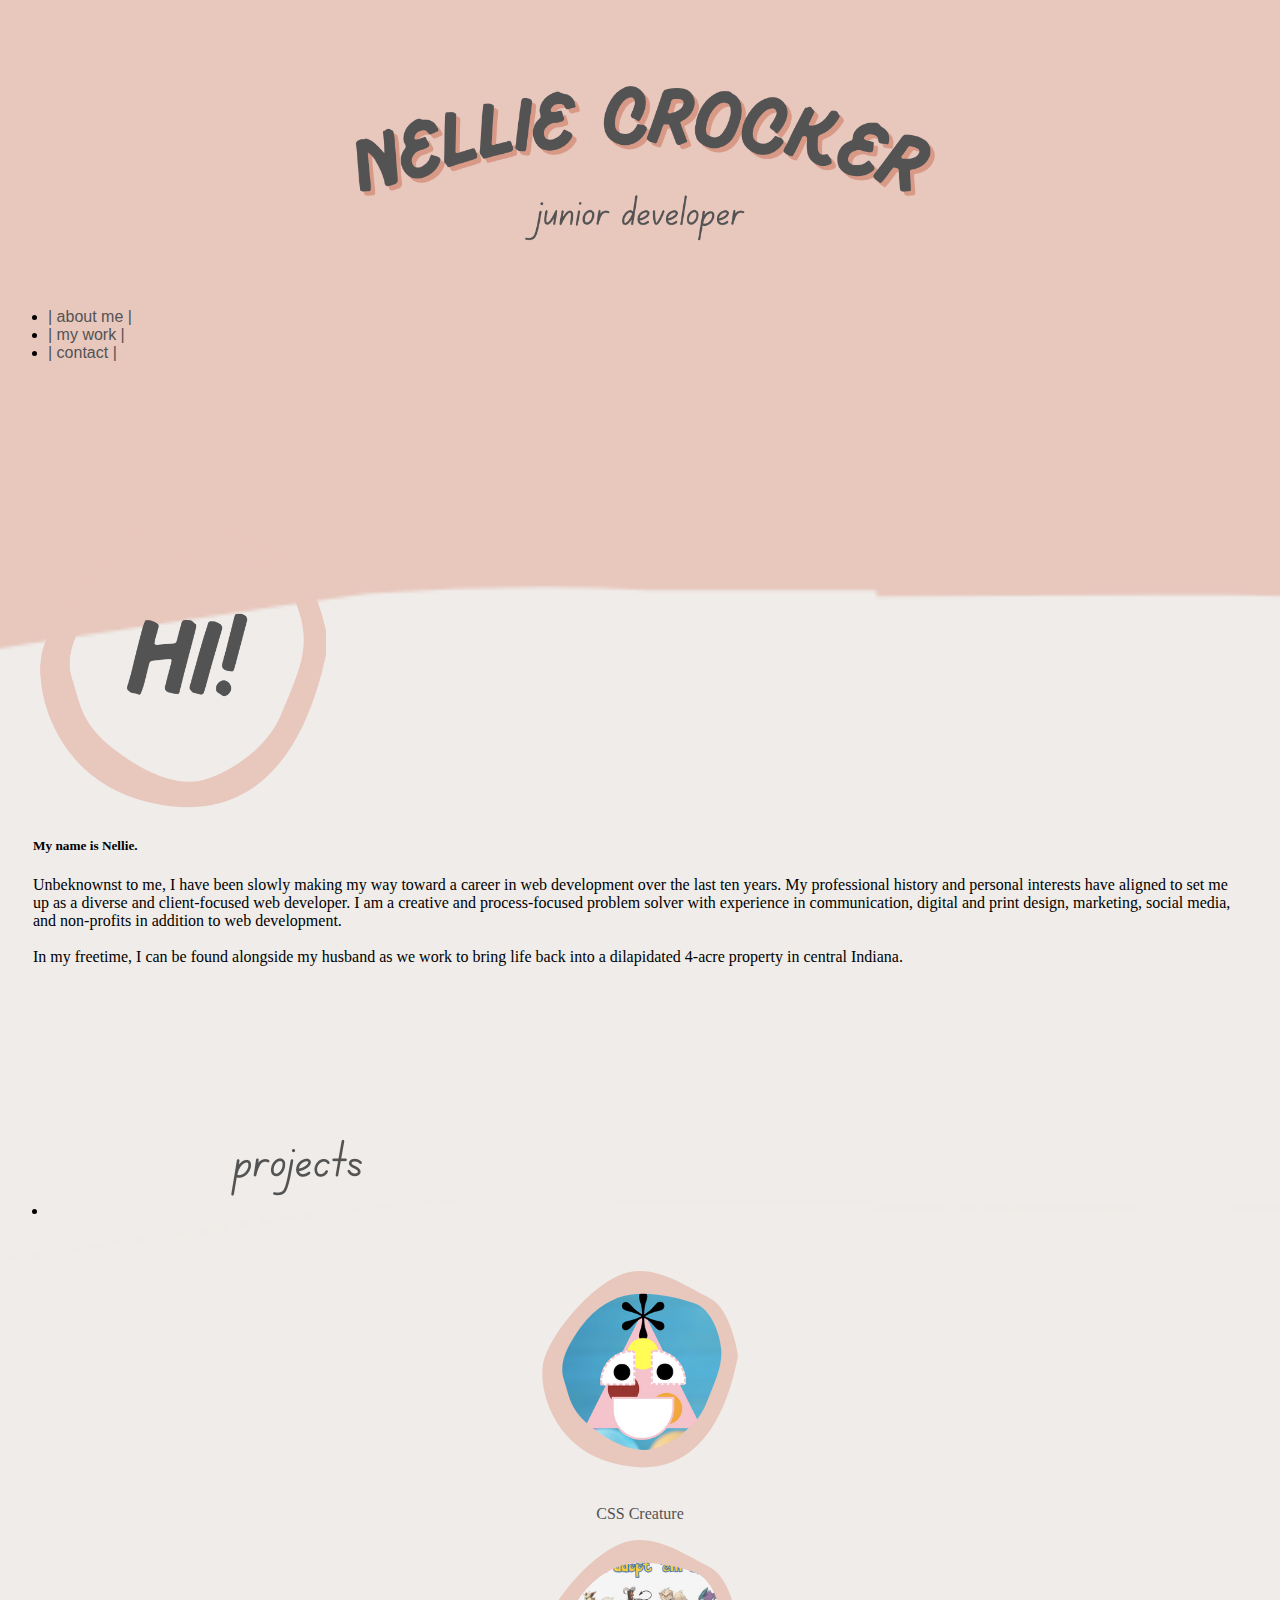
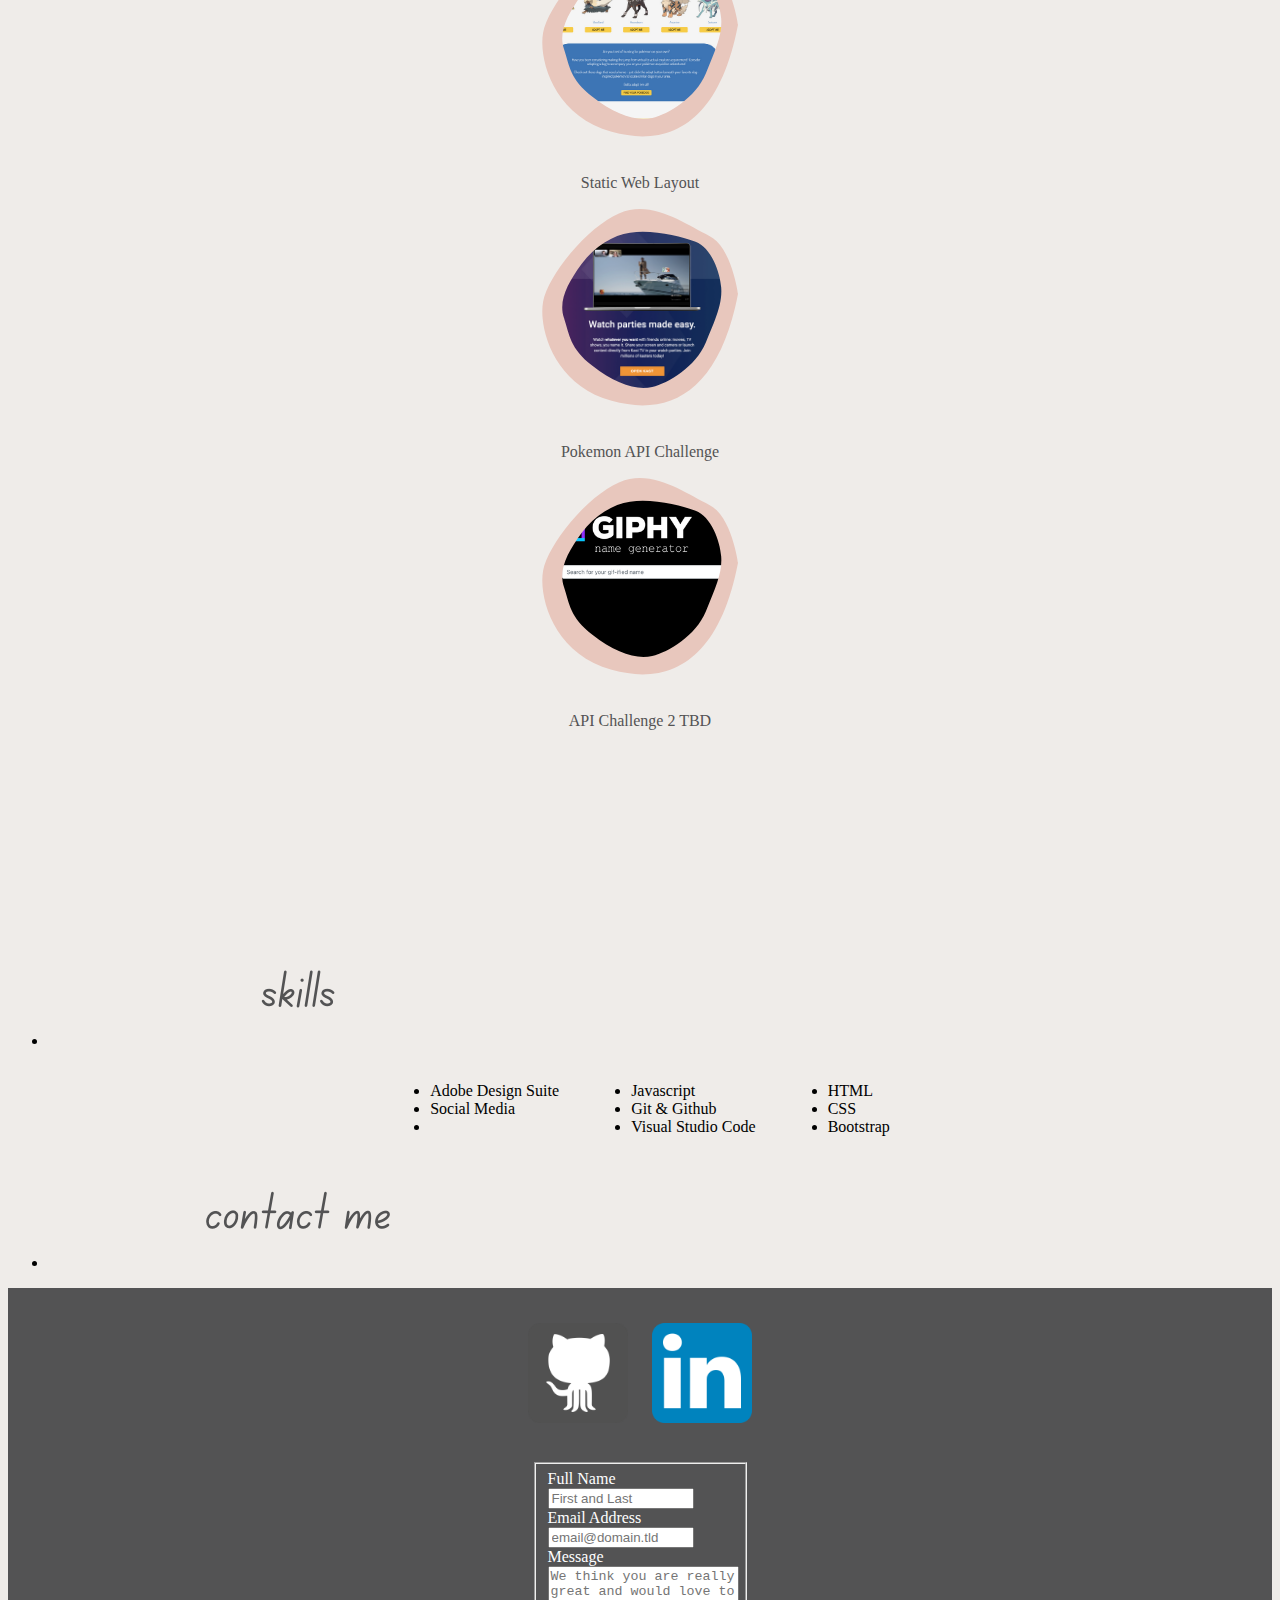
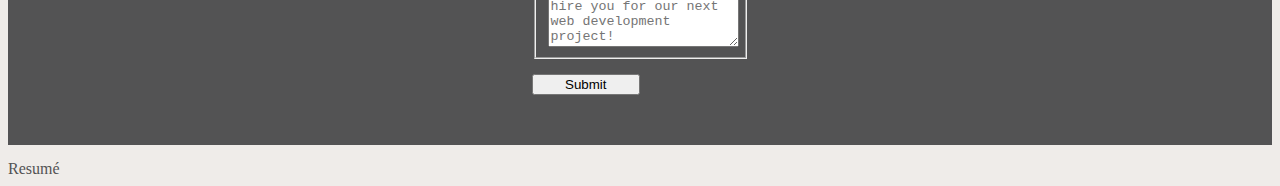
==== index-test.html @ 68a9d6b3 "changed the design and added a skills section to index2" ====
<!DOCTYPE html>
<html lang="en">

<head>
    <meta charset="UTF-8">
    <meta http-equiv="X-UA-Compatible" content="IE=edge">
    <meta name="viewport" content="width=device-width, initial-scale=1.0">
    <title>Nellie Crocker - Portfolio</title>
    <!-- Main stylesheet -->
    <link rel="stylesheet" href="style-test.css">
    <!-- Bootstrap CSS-->
    <link href="https://cdn.jsdelivr.net/npm/bootstrap@5.0.0-beta3/dist/css/bootstrap.min.css" rel="stylesheet"
        integrity="sha384-eOJMYsd53ii+scO/bJGFsiCZc+5NDVN2yr8+0RDqr0Ql0h+rP48ckxlpbzKgwra6" crossorigin="anonymous">
</head>

<body class="body-general">
    <img id="header-image" class="img-fluid" src="./assets/logo2.png" alt="...">

    </div>
    <ul id="nav-bar" class="nav justify-content-center">
        <li class="nav-item">
            <a class="nav-link active" aria-current="page" href="#">| about me |</a>
        </li>
        <li class="nav-item">
            <a class="nav-link" href="#">| my work |</a>
        </li>
        <li class="nav-item">
            <a class="nav-link" href="#">| contact |</a>
        </li>
    </ul>

    <!-- About me with rotating image -->
    <header>
        <div class="container">
            <div class="card mb-3" style="background-color: transparent; border: none; margin: 150px 25px 100px 25px;">
                <div class="row g-0">
                    <div class="col-md-4" style="justify-content: center;">
                        <img id="card-image" src="./assets/hi-circle.png" alt="...">
                    </div>
                    <div class="col-md-8">
                        <div class="card-body">
                            <h5 class="card-title">My name is Nellie.</h5>
                            <p class="card-text">Unbeknownst to me, I have been
                                slowly making my way toward a career in web development over the last ten years. My
                                professional history
                                and personal interests have aligned to set me up as a diverse and client-focused web
                                developer. I am a
                                creative and process-focused
                                problem solver with experience in
                                communication, digital and print design,
                                marketing, social media, and non-profits in addition to web development.<br><br>In my
                                freetime, I can be
                                found alongside my husband as we work to bring life back into a dilapidated 4-acre
                                property in central
                                Indiana.</p>

                        </div>
                    </div>
                </div>
            </div>

        </div>
    </header>

    <!-- Projects -->
    <ul class="nav-bar nav justify-content-center">
        <li class="nav-item">
            <img src="./assets/projects.png" alt="">
        </li>
    </ul>
    <section id="projects">
        <div class="container">
            <div class="row">

                <div class="col-sm">
                    <a href="https://codepen.io/nelliecrocker/pen/yLgYMJY" target="_blank">
                        <img class="project-image" src="assets/project1.png">
                        <p>CSS Creature</p>
                    </a>
                </div>
                <div class="col-sm">
                    <a href="https://nelliecrocker.github.io/StaticWebsite/" target="_blank">
                        <img class="project-image" src="assets/project2.png">
                        <p>Static Web Layout</p>
                    </a>
                </div>
                <div class="col-sm">
                    <a href="https://nelliecrocker.github.io/APIChallengeOne/" target="_blank">
                        <img class="project-image" src="assets/project3.png">
                        <p>Pokemon API Challenge</p>
                    </a>
                </div>
                <div class="col-sm">
                    <a href="https://nelliecrocker.github.io/APIChallengeOne/" target="_blank">
                        <img class="project-image" src="assets/project4.png">
                        <p>API Challenge 2 TBD</p>
                    </a>
                </div>
            </div>
        </div>
    </section>
    <!-- Skills -->
    <ul class="nav-bar nav justify-content-center">
        <li class="nav-item">
            <img src="./assets/skills.png" alt="">
        </li>
    </ul>
    <section id="skills-list">
        <div class="card">
            <ul class="list-group list-group-flush">
              <li class="list-group-item">Adobe Design Suite</li>
              <li class="list-group-item">Social Media</li>
              <li class="list-group-item"></li>
            </ul>
          </div>
          <div class="card skills-card">
            <ul class="list-group list-group-flush">
              <li class="list-group-item">Javascript</li>
              <li class="list-group-item">Git & Github</li>
              <li class="list-group-item">Visual Studio Code</li>
            </ul>
          </div>
          <div class="card skills-card">
            <ul class="list-group list-group-flush">
              <li class="list-group-item">HTML</li>
              <li class="list-group-item">CSS</li>
              <li class="list-group-item">Bootstrap</li>
            </ul>
          </div>


    </section>
    <!-- Contact Form -->
    <ul class="nav-bar nav justify-content-center">
        <li class="nav-item">
            <img src="./assets/contact.png" alt="">
        </li>
    </ul>
    <section id="form-body">
        <div class="container">

            <div class="row">
                <div class="col-sm">
                    <div>
                        <img id="social-icons" src="./assets/iconfinder_github_386637.png">
                        <img id="social-icons" src="./assets/iconfinder_linkedin_386655.png">

                    </div>
                </div>
                <div class="col-sm">
                    <div class="card" id="form-fard">

                        <div class="card-body" id="form-body">
                            <form id="fs-frm" name="simple-contact-form" accept-charset="utf-8"
                                action="https://formspree.io/f/xleadvrn" method="post">
                                <fieldset id="fs-frm-inputs">
                                    <label for="full-name">Full Name</label>
                                    <input type="text" name="name" id="full-name" placeholder="First and Last"
                                        required="">
                                    <label for="email-address">Email Address</label>
                                    <input type="email" name="_replyto" id="email-address"
                                        placeholder="email@domain.tld" required="">
                                    <label for="message">Message</label>
                                    <textarea rows="5" name="message" id="message"
                                        placeholder="We think you are really great and would love to hire you for our next web development project!"
                                        required=""></textarea>
                                    <input type="hidden" name="_subject" id="email-subject"
                                        value="Contact Form Submission">
                                </fieldset>
                                <input type="submit" value="Submit" id="form-button">
                            </form>

                        </div>
                    </div>
                </div>

    </section>
    <!-- Footer -->
    <footer id="footer" class="footer mt-auto py-3 bg-light">
        <div class="container">
            <span class="text-muted">
                <a href="https://drive.google.com/file/d/1Irsy0j0ZuKn8cSu6EXCxJ5TBGZnYmCjo/view?usp=sharing"
                    target="_blank">Resumé</a> </span>
        </div>
    </footer>

    <!--  -->






    <!-- Bootstrap JS -->
    <script src="https://cdn.jsdelivr.net/npm/bootstrap@5.0.0-beta3/dist/js/bootstrap.bundle.min.js"
        integrity="sha384-JEW9xMcG8R+pH31jmWH6WWP0WintQrMb4s7ZOdauHnUtxwoG2vI5DkLtS3qm9Ekf"
        crossorigin="anonymous"></script>
</body>

</html>
---- style-test.css ----
.body-general {
    background-color: #e8c7bd;
    background-image: url("./assets/tanoverlay3.png");
    background-position: center; 
    background-repeat: no-repeat; 
    background-size: cover; 
}

header {
    margin-bottom: 150px;
}

#header-image {
    display: flex;
    max-height: 300px;
    min-height: 100px;
    justify-content: center;
    margin-right: auto;
    margin-left: auto;
}

#nav-bar {
    font-family: 'Segoe UI', Tahoma, Geneva, Verdana, sans-serif;
    font-size:medium;
    /* background-color: white; */
    margin: 0px auto 20px auto;
}

a {
    color:#535354 !important;
    text-decoration: none !important;
}

.col-sm {
    display:flex;
    justify-content:space-evenly;
}

card-body {
    border: 0px;
    border-color: transparent;
}

#card-style {
    border: 0px; 
    background: none;
}

#card-image {
    width: 300px;
    height: auto;
}

#card-text2 {
    color: #535354;
    padding: 40px 40px 40px 40px;

}

#projects {
    display: flex;
    margin-top: 50px;
    margin-bottom: 200px;
    justify-content: space-evenly;
    
}

.project-image {
    border: 0px transparent;
    /* border-radius: 80px; */
    height: 200px;
    width: 200px;
    /* box-shadow: 5px 5px 3px gray; */
    margin-bottom: 15px;
    align-content: center;
    /* filter: opacity(40%) */
}

a > p {
    color: #535354;
    text-align: center;
    text-decoration: none;
    font-size:medium;

}

a:hover {
    transition: all .2s ease-in-out; 
    transform: scale(1.15);

}

a>img:hover {
    transition: all .2s ease-in-out; 
    transform: scale(1.1);
    filter: none;

}

#skills-list {
display: flex;
justify-content: space-evenly;
background-color: transparent;
margin-left: 350px;
margin-right: 350px;
}

.skills-card {
    background-color: transparent;
    border: none;
}

#form-body {
    background-color: #535354;
    color: white;
    padding-top: 25px;
    padding-bottom: 25px;
    
}

#form-card {
    width: 100%;
}

input {
    display: flex;
    width: 75%;
    }

textarea {
    display: flex;
    width: 100%
}

#form-button {
    width: 50%;
    margin-top: 15px;
    text-align: center;
}

#social-icons {
    width: 100px;
    height: 100px;
    margin: 10px;
}

#footer {
    display: flex;
    width: 100%;
    /* position: fixed; */
    bottom: 0;
    margin-top: 15px;
}
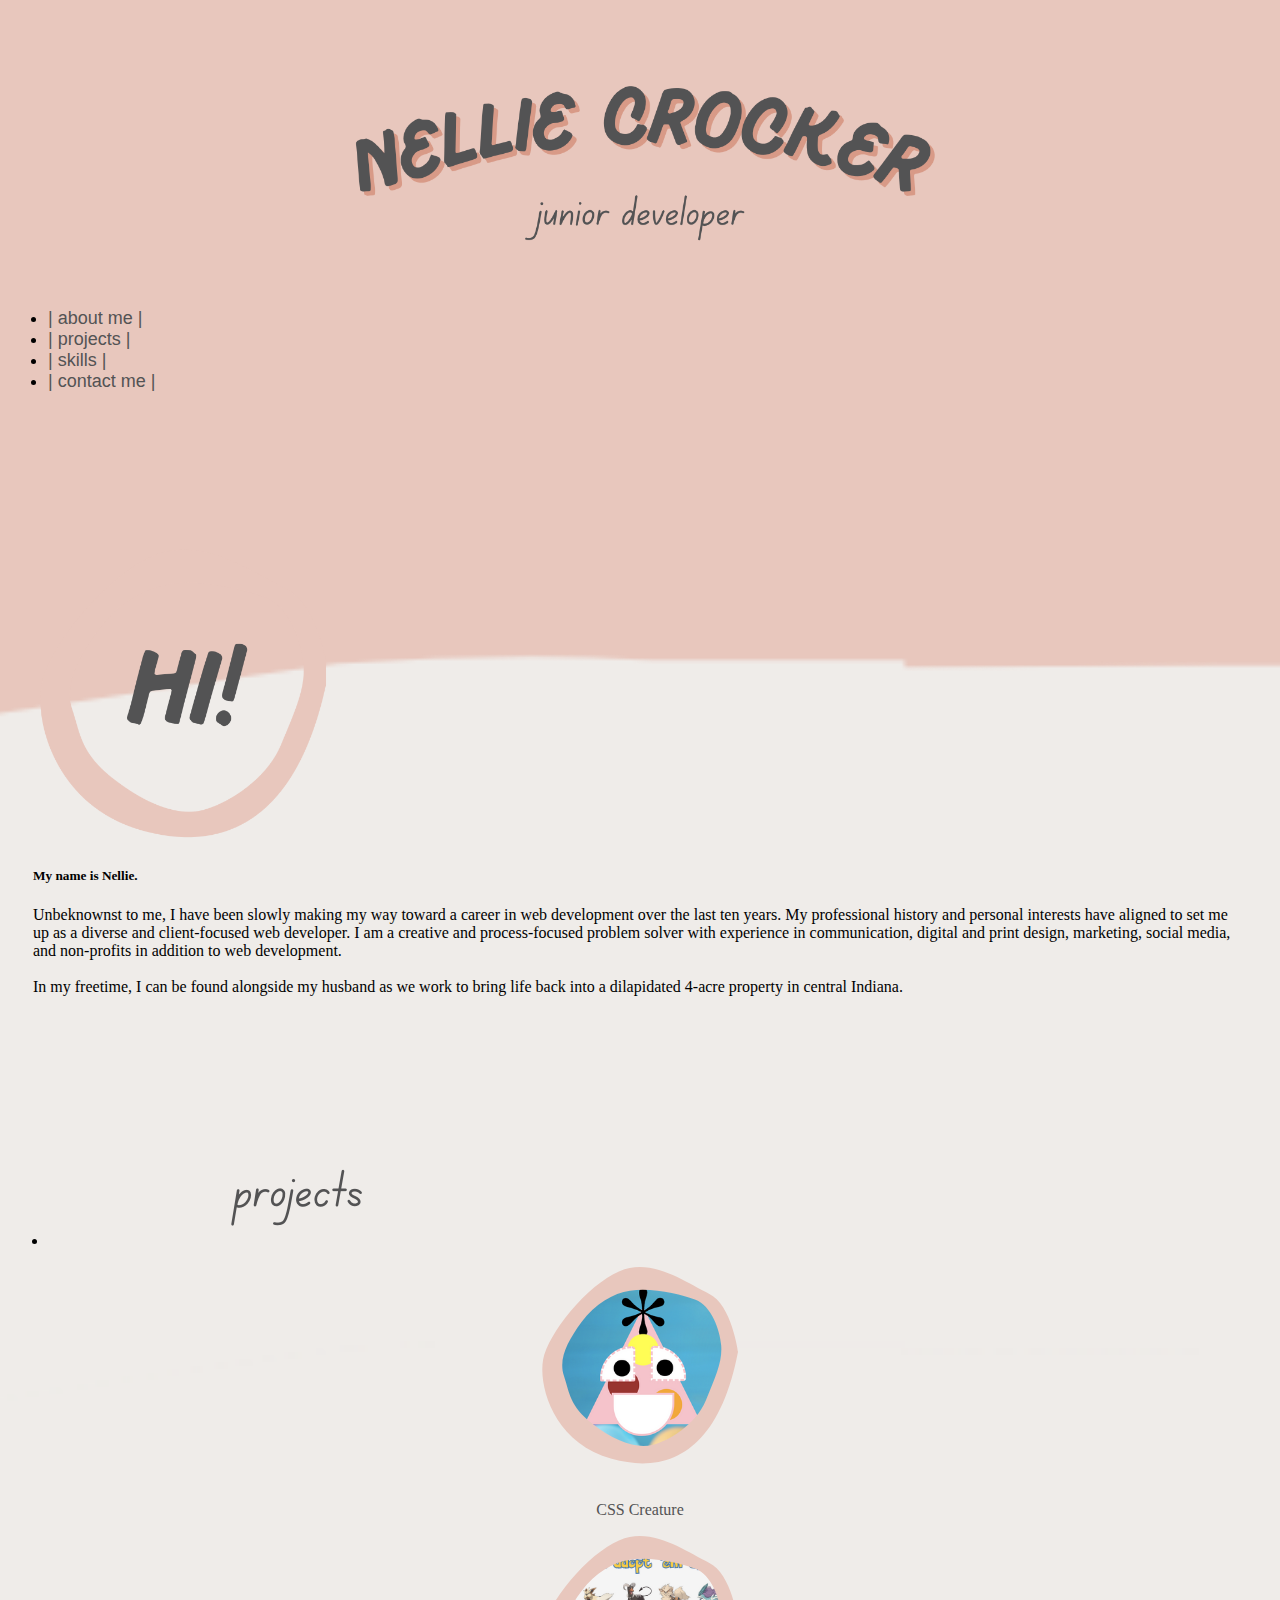
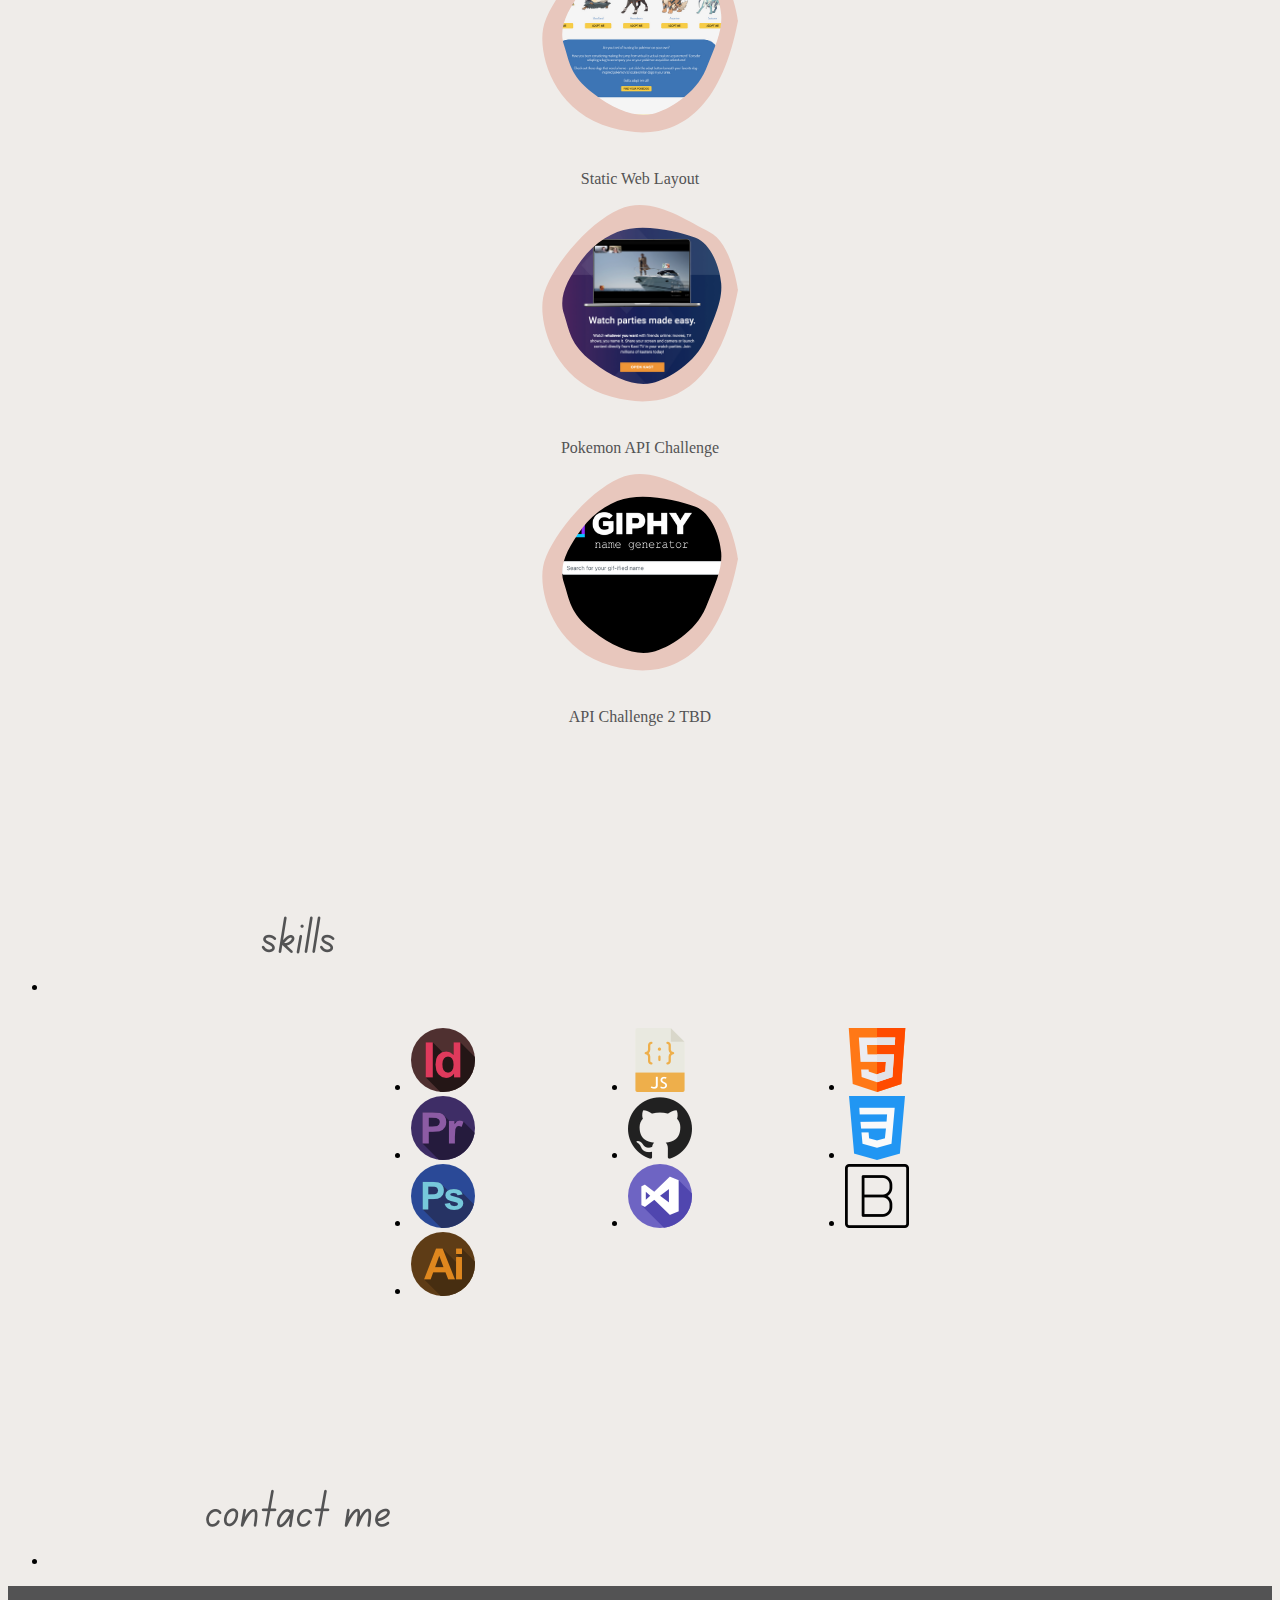
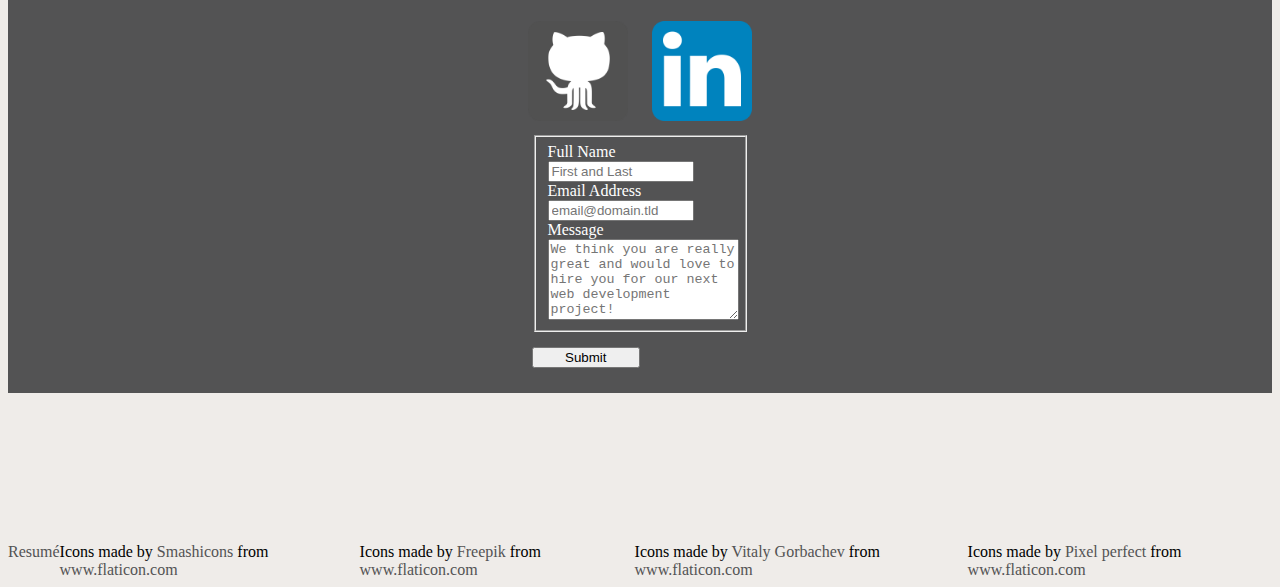
==== commit 6b9b357e: "updated skills to icons, added scroll for menu" ====
--- a/index-test.html
+++ b/index-test.html
@@ -19,56 +19,63 @@
     </div>
     <ul id="nav-bar" class="nav justify-content-center">
         <li class="nav-item">
-            <a class="nav-link active" aria-current="page" href="#">| about me |</a>
-        </li>
-        <li class="nav-item">
-            <a class="nav-link" href="#">| my work |</a>
-        </li>
-        <li class="nav-item">
-            <a class="nav-link" href="#">| contact |</a>
+            <a class="nav-link active" aria-current="page" href="#about-me-nav">| about me |</a>
+        </li>
+        <li class="nav-item">
+            <a class="nav-link" href="#projects-nav">| projects |</a>
+        </li>
+        <li class="nav-item">
+            <a class="nav-link" href="#skills-nav">| skills |</a>
+        </li>
+        <li class="nav-item">
+            <a class="nav-link" href="#contact-nav">| contact me |</a>
         </li>
     </ul>
 
-    <!-- About me with rotating image -->
+    <!-- About me -->
     <header>
-        <div class="container">
-            <div class="card mb-3" style="background-color: transparent; border: none; margin: 150px 25px 100px 25px;">
-                <div class="row g-0">
-                    <div class="col-md-4" style="justify-content: center;">
-                        <img id="card-image" src="./assets/hi-circle.png" alt="...">
-                    </div>
-                    <div class="col-md-8">
-                        <div class="card-body">
-                            <h5 class="card-title">My name is Nellie.</h5>
-                            <p class="card-text">Unbeknownst to me, I have been
-                                slowly making my way toward a career in web development over the last ten years. My
-                                professional history
-                                and personal interests have aligned to set me up as a diverse and client-focused web
-                                developer. I am a
-                                creative and process-focused
-                                problem solver with experience in
-                                communication, digital and print design,
-                                marketing, social media, and non-profits in addition to web development.<br><br>In my
-                                freetime, I can be
-                                found alongside my husband as we work to bring life back into a dilapidated 4-acre
-                                property in central
-                                Indiana.</p>
-
+        <section id="about-me-nav">
+            <div class="container">
+                <div class="card mb-3"
+                    style="background-color: transparent; border: none; margin: 150px 25px 100px 25px;">
+                    <div class="row g-0">
+                        <div class="col-md-4" style="justify-content: center;">
+                            <img id="card-image" src="./assets/hi-circle.png" alt="...">
+                        </div>
+                        <div class="col-md-8">
+                            <div class="card-body">
+                                <h5 class="card-title">My name is Nellie.</h5>
+                                <p class="card-text">Unbeknownst to me, I have been
+                                    slowly making my way toward a career in web development over the last ten years. My
+                                    professional history
+                                    and personal interests have aligned to set me up as a diverse and client-focused web
+                                    developer. I am a
+                                    creative and process-focused
+                                    problem solver with experience in
+                                    communication, digital and print design,
+                                    marketing, social media, and non-profits in addition to web development.<br><br>In
+                                    my
+                                    freetime, I can be
+                                    found alongside my husband as we work to bring life back into a dilapidated 4-acre
+                                    property in central
+                                    Indiana.</p>
+
+                            </div>
                         </div>
                     </div>
                 </div>
-            </div>
-
-        </div>
+
+            </div>
+        </section>
     </header>
 
     <!-- Projects -->
-    <ul class="nav-bar nav justify-content-center">
+    <ul id="projects-nav" class="nav-bar nav justify-content-center">
         <li class="nav-item">
             <img src="./assets/projects.png" alt="">
         </li>
     </ul>
-    <section id="projects">
+    <section>
         <div class="container">
             <div class="row">
 
@@ -100,43 +107,58 @@
         </div>
     </section>
     <!-- Skills -->
-    <ul class="nav-bar nav justify-content-center">
-        <li class="nav-item">
-            <img src="./assets/skills.png" alt="">
-        </li>
-    </ul>
-    <section id="skills-list">
-        <div class="card">
-            <ul class="list-group list-group-flush">
-              <li class="list-group-item">Adobe Design Suite</li>
-              <li class="list-group-item">Social Media</li>
-              <li class="list-group-item"></li>
-            </ul>
-          </div>
-          <div class="card skills-card">
-            <ul class="list-group list-group-flush">
-              <li class="list-group-item">Javascript</li>
-              <li class="list-group-item">Git & Github</li>
-              <li class="list-group-item">Visual Studio Code</li>
-            </ul>
-          </div>
-          <div class="card skills-card">
-            <ul class="list-group list-group-flush">
-              <li class="list-group-item">HTML</li>
-              <li class="list-group-item">CSS</li>
-              <li class="list-group-item">Bootstrap</li>
-            </ul>
-          </div>
-
+    <section id="skills-nav">
+        <ul class="nav-bar nav justify-content-center">
+            <li class="nav-item">
+                <img src="./assets/skills.png" alt="">
+            </li>
+        </ul>
+        <div id="skills-list">
+            <div class="card bg-transparent border-0">
+                <ul class="list-group list-group-flush ">
+                    <li class="list-group-item bg-transparent border-0"><img src="./assets/004-indesign.png"></li>
+                    <li class="list-group-item bg-transparent border-0"><img src="./assets/003-premier.png"></li>
+                    <li class="list-group-item bg-transparent border-0"><img src="./assets/006-photoshop.png"></li>
+                    <li class="list-group-item bg-transparent border-0"><img src="./assets/005-illustrator.png"></li>
+                </ul>
+            </div>
+            <div class="card bg-transparent border-0">
+                <ul class="list-group list-group-flush border-0">
+                    <li class="list-group-item bg-transparent border-0">
+                        <img src="./assets/002-javascript.png" alt="">
+                    </li>
+                    <li class="list-group-item bg-transparent border-0">
+                        <img src="./assets/007-github.png" alt="">
+                    </li>
+                    <li class="list-group-item bg-transparent border-0">
+                        <img src="./assets/010-visual-studio.png" alt="">
+                    </li>
+                </ul>
+            </div>
+            <div class="card bg-transparent border-0">
+                <ul class="list-group list-group-flush border-0">
+                    <li class="list-group-item bg-transparent border-0">
+                        <img src="./assets/001-html.png" alt="">
+                    </li>
+                    <li class="list-group-item bg-transparent border-0">
+                        <img src="./assets/008-css-3.png" alt="">
+                    </li>
+                    <li class="list-group-item bg-transparent border-0">
+                        <img src="./assets/009-bootstrap.png" alt="">
+                    </li>
+                </ul>
+            </div>
+        </div>
 
     </section>
     <!-- Contact Form -->
-    <ul class="nav-bar nav justify-content-center">
+    <ul id="contact-nav" class="nav-bar nav justify-content-center">
         <li class="nav-item">
             <img src="./assets/contact.png" alt="">
         </li>
     </ul>
-    <section id="form-body">
+
+    <section class="form-body">
         <div class="container">
 
             <div class="row">
@@ -182,6 +204,7 @@
                 <a href="https://drive.google.com/file/d/1Irsy0j0ZuKn8cSu6EXCxJ5TBGZnYmCjo/view?usp=sharing"
                     target="_blank">Resumé</a> </span>
         </div>
+        <div>Icons made by <a href="https://www.flaticon.com/authors/smashicons" title="Smashicons">Smashicons</a> from <a href="https://www.flaticon.com/" title="Flaticon">www.flaticon.com</a></div><div>Icons made by <a href="https://www.freepik.com" title="Freepik">Freepik</a> from <a href="https://www.flaticon.com/" title="Flaticon">www.flaticon.com</a></div><div>Icons made by <a href="https://www.flaticon.com/authors/vitaly-gorbachev" title="Vitaly Gorbachev">Vitaly Gorbachev</a> from <a href="https://www.flaticon.com/" title="Flaticon">www.flaticon.com</a></div><div>Icons made by <a href="https://www.flaticon.com/authors/pixel-perfect" title="Pixel perfect">Pixel perfect</a> from <a href="https://www.flaticon.com/" title="Flaticon">www.flaticon.com</a></div>
     </footer>
 
     <!--  -->
--- a/style-test.css
+++ b/style-test.css
@@ -1,3 +1,7 @@
+html {
+    scroll-behavior: smooth;
+  }
+
 .body-general {
     background-color: #e8c7bd;
     background-image: url("./assets/tanoverlay3.png");
@@ -6,7 +10,7 @@
     background-size: cover; 
 }
 
-header {
+section {
     margin-bottom: 150px;
 }
 
@@ -21,7 +25,7 @@
 
 #nav-bar {
     font-family: 'Segoe UI', Tahoma, Geneva, Verdana, sans-serif;
-    font-size:medium;
+    font-size: large;
     /* background-color: white; */
     margin: 0px auto 20px auto;
 }
@@ -97,12 +101,13 @@
 
 }
 
+
 #skills-list {
 display: flex;
 justify-content: space-evenly;
 background-color: transparent;
-margin-left: 350px;
-margin-right: 350px;
+margin-left: 250px;
+margin-right: 250px;
 }
 
 .skills-card {
@@ -110,7 +115,9 @@
     border: none;
 }
 
-#form-body {
+
+
+.form-body {
     background-color: #535354;
     color: white;
     padding-top: 25px;
